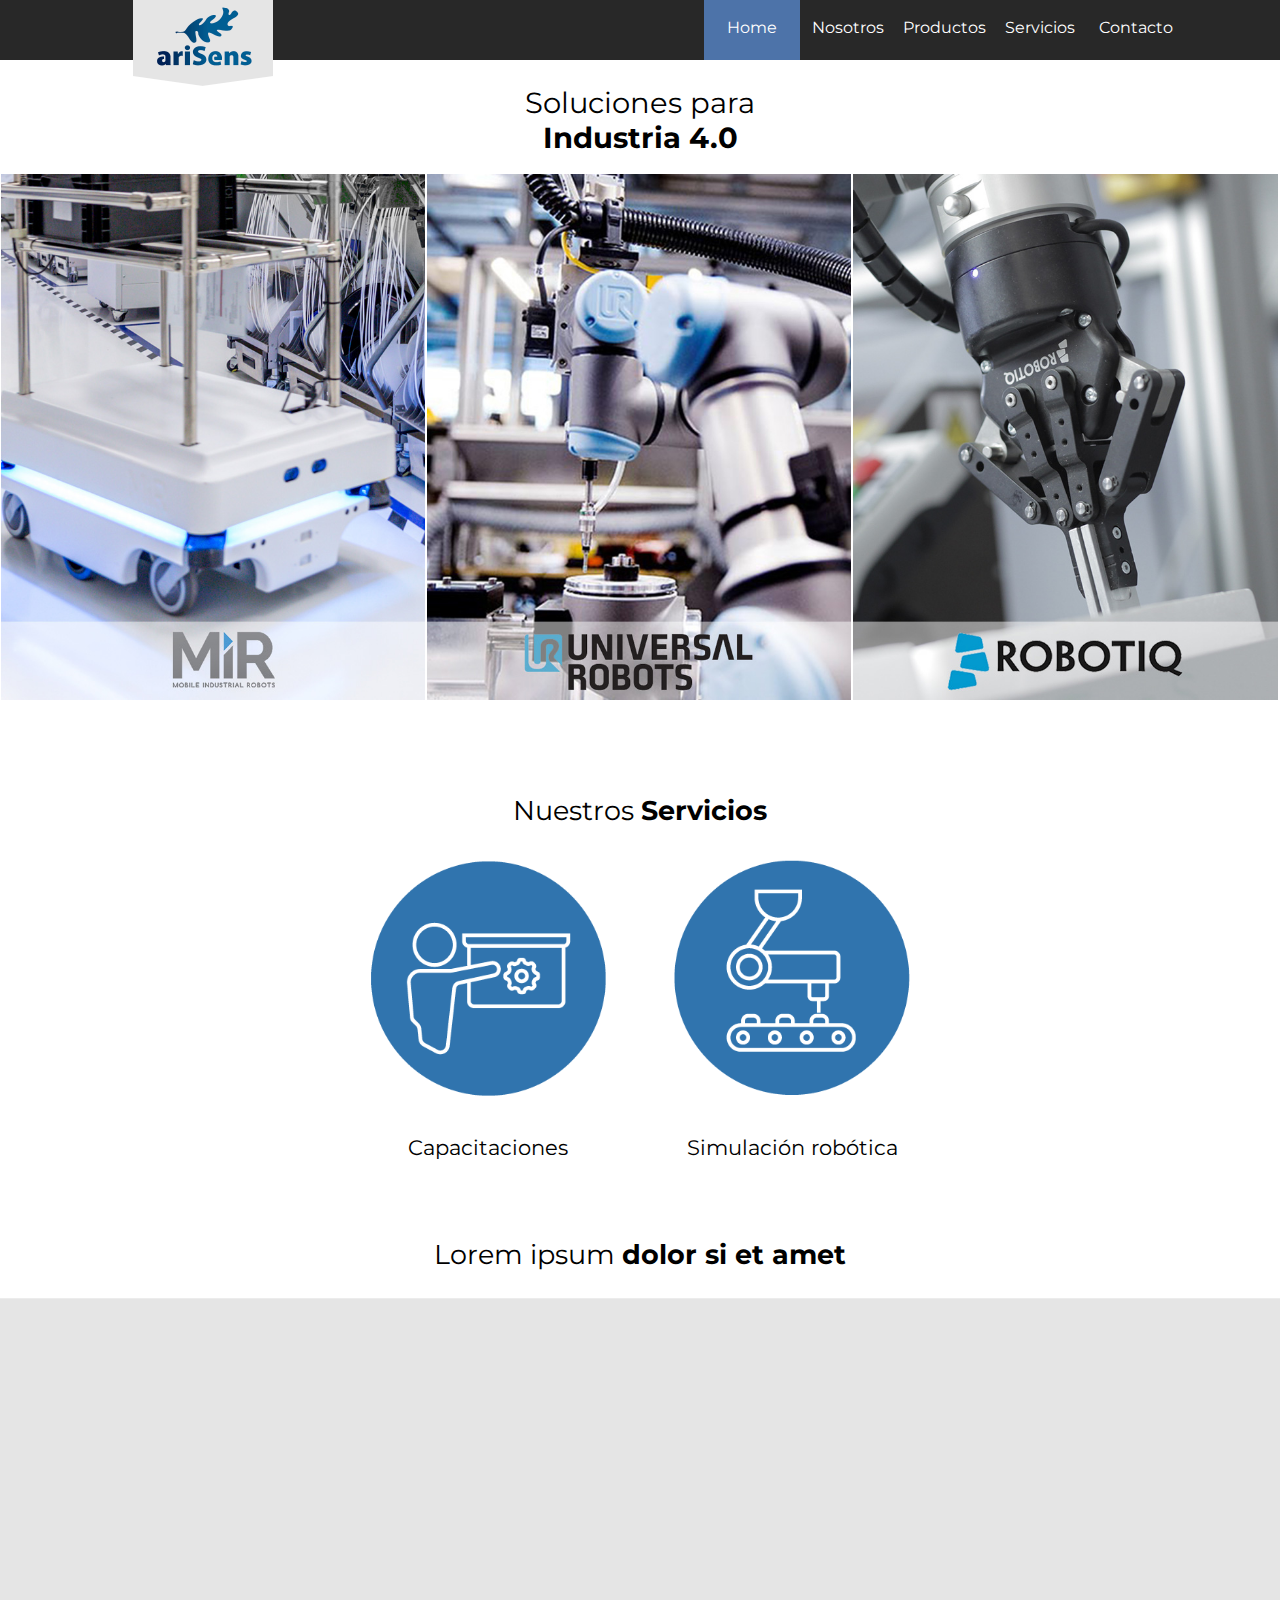
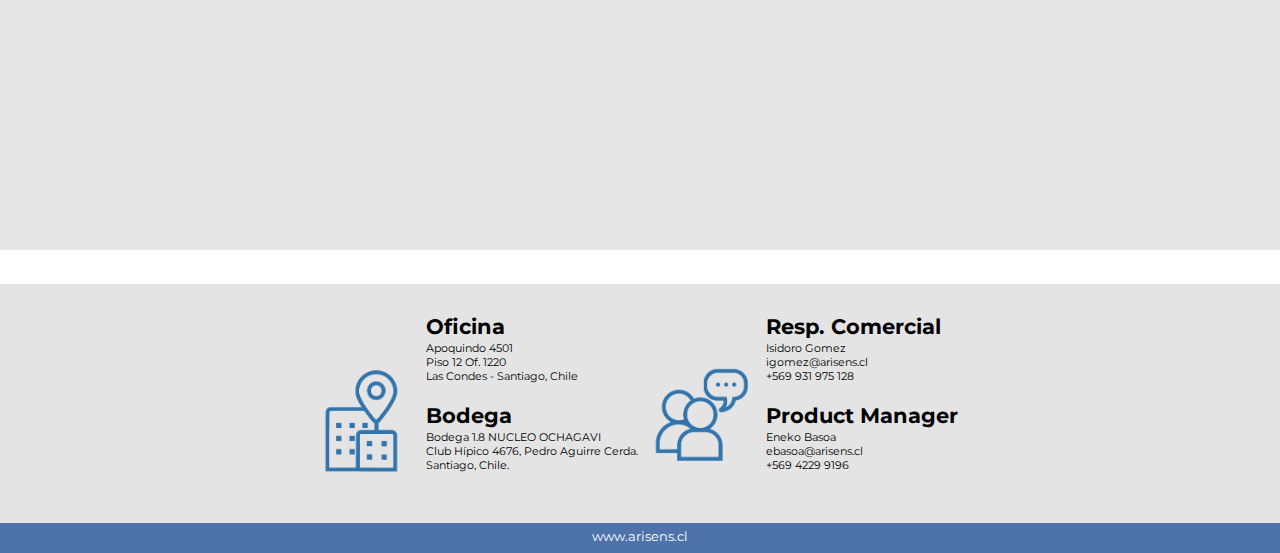
==== index.html @ 4c702173 "update contacto" ====
<!DOCTYPE html>
<html lang="es">
<head>
	<title>Arisens | Robotica</title>
	<meta charset="utf-8">
	<meta name="author" content="Matias Salinas" />
    <meta name="description" content="Arisens tienda de robotica accesorios y tecnologia" />
    <meta name="keywords"  content="arisens, robotica, tienda robotica, arisens productos" />
    <meta name="viewport" content="width=device-width, initial-scale=1">

    <link rel="stylesheet" href="https://use.fontawesome.com/releases/v5.3.1/css/all.css" integrity="sha384-mzrmE5qonljUremFsqc01SB46JvROS7bZs3IO2EmfFsd15uHvIt+Y8vEf7N7fWAU" crossorigin="anonymous">

    <script src="https://ajax.googleapis.com/ajax/libs/jquery/3.3.1/jquery.min.js"></script>

    <link href="https://fonts.googleapis.com/css?family=Montserrat:400,600,700" rel="stylesheet">

    <link rel="stylesheet" type="text/css" href="css/menus.css">
    <link rel="stylesheet" type="text/css" href="css/mobile-landscape.css">
    <link rel="stylesheet" type="text/css" href="css/main.css">
    <link rel="stylesheet" type="text/css" href="css/responsive768.css">
    <link rel="stylesheet" type="text/css" href="css/responsive992.css">
    <link rel="stylesheet" type="text/css" href="css/responsive1200.css">
    <link rel="stylesheet" type="text/css" href="css/responsive1440.css">
    
</head>
<body>
	<nav class="main-nav">
		<div class="nav-menu-res">
			<a href="index.html">
            <img class="logo-text-menu" src="images/logo-text.png">
            </a>
		    <div class="menu-hide">
		        <a href="index.html">
		          <img class="logo-menu" src="images/logo-no-text.png">
		        </a>
		        <ul class="menures">
		        	<div class="linea-menu-res"></div>
                    <li><a href="index.html"><h4>Home</h4></a></li>  
                    <div class="linea-menu-res"></div>          
                    <li><a href="nosotros.html"><h4>Nosotros</h4></a></li>
		            <div class="linea-menu-res"></div> 
		            <li class="sub-menu"><a href="mir.html"><h4>M.I.R</h4></a></li>
		            <div class="linea-menu-res"></div> 
		            <li class="sub-menu"><a href="universalrobots.html"><h4>Universal Robots</h4></a></li>
		            <div class="linea-menu-res"></div>
		            <li class="sub-menu"><a href="robotiq.html"><h4>Robotiq</h4></a></li>
		            <div class="linea-menu-res"></div>
		            <li><a href="servicios.html"><h4>Servicios</h4></a></li>
		            <div class="linea-menu-res"></div>
		            <li class="sub-menu"><a href="capacitaciones.html"><h4>Capacitaciones</h4></a></li>
		            <div class="linea-menu-res"></div>
		            <li class="sub-menu"><a href="simrobotica.html"><h4>Sim. Robótica</h4></a></li>
		            <div class="linea-menu-res"></div>
		            <li><a href="contactform.html"><h4>Contacto</h4></a></li>
		            <div class="linea-menu-res"></div>
		            <li><a href="https://www.linkedin.com/company/arisens-ingenet-chile-spa" target="_blank"> <i class="fab fa-linkedin"></i> </a></li>
		        </ul>
		    </div>

		    <div id="menu-icon-res-slide">
		    <div id="hamburger">
		       <img id="menuicon" src="images/hamburger-icon.png">
		    </div>
		    </div>

		</div>

		<section class="menu-fullwidth">
		   <a href="index.html"><img class="logo-text-menu-fullwidth" src="images/logo-text.png"></a>
			<ul id="menu">
				<li class="menuactive"><a href="index.html">Home</a></li>  
			    <li ><a href="nosotros.html">Nosotros</a></li>
			    <li id="dropdown"><a href="javascript:void(0)">Productos</a>
			    	<div id="dropdown-content">
			    		    <a href="mir.html">M.I.R</a>		            		
		            		<a href="universalrobots.html">Universal Robots</a>
		            		<a href="robotiq.html">Robotiq</a>		            		
		            </div>
		        </li>
			    <li ><a href="servicios.html">Servicios</a></li>    
			    <li ><a href="contactform.html">Contacto</a></li>
			    <li id="icon-rrss-menu"><a href="https://www.linkedin.com/company/arisens-ingenet-chile-spa" target="_blank"> <i class="fab fa-linkedin"></i> </a></li>
			</ul>
		</section>
	</nav>

	<section class="intro">
		<h1>Soluciones para <br>
			<b>Industria 4.0</b>
		</h1>
		<div class="intro-links-marcas">
			<div class="intro-marcas">
				<a href="mir.html">
				<img class="intro-marcas-img" src="images/home-mir.jpg">
				<img class="intro-marcas-img-1200" src="images/home-mir-1200.jpg">
				</a>
			</div>
			<div class="intro-marcas">
				<a href="universalrobots.html">
				<img class="intro-marcas-img" src="images/home-ur.jpg">
				<img class="intro-marcas-img-1200" src="images/home-ur-1200.jpg">
				</a>
			</div>
			<div class="intro-marcas">
				<a href="robotiq.html">
				<img class="intro-marcas-img" src="images/home-robotiq.jpg">
				<img class="intro-marcas-img-1200" src="images/home-robotiq-1200.jpg">
				</a>
			</div>
		</div>
	</section>

	<div class="clearfix"></div>

	<section class="servicios-link">
		<h3>Nuestros&nbsp;<b>Servicios</b></h3>
		<div>
			<a href="servicios.html">
			<img class="img-servicio" src="images/servicios-icon-1.png">
			<h4>Capacitaciones</h4>
			</a>
		</div>
		<div>
			<a href="servicios.html">
			<img class="img-servicio" id="img-inverse" src="images/servicios-icon-2.png">
			<h4>Simulación robótica</h4>
			</a>
		</div>
	</section>

	<div class="clearfix"></div>

	<section class="img-width">
		<h3>Lorem ipsum <b>dolor si et amet</b></h3>
		<img src="images/img-prueba.png">		
	</section>

	<section class="contact-info-section">
		<div class="contact-info">
			<article class="contact-info-icon">
				<img src="images/bodega-icon.png">
			</article>
			<div class="inline">
			<article class="contact-info-text">
				<h4>Oficina</h4>
				<p>Apoquindo 4501<br>
				Piso 12 Of. 1220 <br>
				Las Condes - Santiago, Chile</p>
			</article>
			<article class="contact-info-text">
				<h4>Bodega</h4>
				<p>Bodega 1.8 NUCLEO OCHAGAVI<br>
				Club Hípico 4676, Pedro Aguirre Cerda. <br>
			    Santiago, Chile.</p>
			</article>			
			</div>
		</div>

		<div class="contact-info">
			<article class="contact-info-icon">
				<img src="images/management-icon.png">
			</article>
			<div class="inline">
			<article class="contact-info-text">
				<h4>Resp. Comercial</h4>
				<p>Isidoro Gomez<br>
				igomez@arisens.cl <br>
				   +569 931 975 128</p>
			</article>
			<article class="contact-info-text">
				<h4>Product Manager</h4>
				<p>Eneko Basoa<br>
				ebasoa@arisens.cl <br>
				   +569 4229 9196</p>
			</article>
			</div>
		</div>
	</section>

	<footer>
		<p>www.arisens.cl</p>
	</footer>






<!-- MENU SCRIPT -->
<script type="text/javascript" src="js/menus.js"></script>
</body>
</html>
---- css/menus.css ----
@charset "UTF-8";


.main-nav {
    position:fixed;
    top: 0;
    left: 0;
    width: 100%;
    margin: 0;
    background: none;
    z-index: 99;
}

#menu{
    display: none;
}


.nav-menu-res {
  width: 100%;
  background-color: #2c2c2c;
  height: 60px;
  text-align: center;
}

.logo-text-menu {
  width: 95px;
  padding-top: 15px;
}


#hamburger {
	position: absolute;
	display: block;
  left: 20px;
  top: 25px;
  z-index: 99;
}

#menuicon {
	height: 15px;
}

.menu-hide{
  width: 200px;
  left: -205px;
  height: 100vh;
  position: fixed;
  top: 0px;
  transition: all .4s ease-in-out;
  text-align: left;
  z-index: 50;
  
  
}/*end of menu-hide*/
.menu-hide.show{
  left: 0px;
  background-color: #282828;
  transition: all .4s ease-in-out;
  text-align: left;
}


.menures {
	text-align: left;
	margin-top: 30px;
  padding: 0 20px;
  color: #fff;
}

.menures ul {
  padding: 0;
  margin: 0;
}

.menures li {
  color: white;
  margin: 0 0;
}

.menures h4 {
  font-size: 0.8em;
  font-weight: 600;
  margin: 1em 0;
  color: #fff;
}

.linea-menu-res {
  height: 1px;
  background-color: #fff;
  margin: 0 auto;
}

.sub-menu {
  padding-left: 30px;
}

.logo-menu {
	width: 80px;
  margin: 22px 0 0 20px;
}

.fa-linkedin {
  font-size: 30px;
  padding-top: 10px;
}

.logo-text-menu-fullwidth {
  display: none;
}










/*FOOTER*/


footer {
  display: block;
  z-index: 5;
  bottom: 0px;
  height: 30px;
  width: 100%;
  background-color: #4d73aa;
  text-align: center;
  padding: 0 0 0 0;
}

footer p{
  color: #fff;
  font-size: 0.8em;
  margin: 0;
  padding-top: 6px;
}

.footer h4 {
  font-size: 0.9em;
  margin: 0;
}





@media (min-width: 768px) {
  
}




@media (min-width: 992px) {

.nav-menu-res {
  display: none;
}

#menu {
  display: grid;
  grid-template-columns: 1fr 1fr 1fr 1fr 1fr 1fr;
  text-align: center;
  margin: 0;
  padding: 0 0px 0 40vw;
  z-index: 99;
}

#menu li {
  font-weight: 400;
  padding-top:18px;
  height: 60px;
  box-sizing: border-box;
}

#menu li:hover {
  font-weight: 600;
  -webkit-transition: 0.2s;
  transition: 0.2s;
}

#menu a {
  color: #fff;
  text-decoration: none;
  font-size: 1em;
}

.menuactive {
 background-color: #4d73a9;
}



.menu-fullwidth {
  background-color: #282828;
  height: 60px;
  text-align: left;
  z-index: 99;
}

.logo-text-menu-fullwidth {  
  display: block;
  position: absolute;
  top: -3px;
  left: 10vw;
  width: 150px;
}

li#icon-rrss-menu {
  padding-top: 12px;
}

 .fa-linkedin {
  padding-top: 0px;
}




/*DROPDOWN*/

#dropdown:hover {
  background-color: #6699cc;
}

#dropdown:hover #dropdown-content {
  opacity: 1;
  top: 60px;
}

#dropdown:hover #dropdown-content a {
  font-weight: 400;
}

#dropdown-content {
  opacity: 0;
  position: absolute;
  background-color: #e6e6e6;
  text-decoration: none;
  display: block;
  text-align: left;
  top: 0px;
  z-index: -5;
  box-sizing: border-box;
  -webkit-transition: 0.8s;
  transition: 0.8s;
}

#dropdown-content a {
  display: block;
  padding: 12px 16px;
  text-align: left;
  color: #000;
  font-weight: 400;
}




}



@media (min-width: 1200px) {

#menu {
  display: grid;
  grid-template-columns: 1fr 1fr 1fr 1fr 1fr 1fr;
  text-align: center;
  margin: 0;
  padding: 0 0px 0 55vw;
  z-index: 99;
}



}



@media (min-width: 1440px) {






}
---- css/mobile-landscape.css ----
@charset "UTF-8";

@media (min-width: 500px) and (max-width: 850px) and (orientation: landscape) {

.nav-menu-res {
  display: none;
}

#menu {
  display: grid;
  grid-template-columns: 1fr 1fr 1fr 1fr 1fr 1fr;
  text-align: center;
  margin: 0;
  padding: 0 0px 0 30vw;
  z-index: 99;
}

#menu li {
	font-size: 12px;
  font-weight: 400;
  padding-top:18px;
  height: 50px;
  box-sizing: border-box;
}

#menu a {
  display: inline-block;
  color: #fff;
  text-decoration: none;
  font-size: 1em;
}

.menuactive {
 background-color: #4d73a9;
}



.menu-fullwidth {
  background-color: #282828;
  height: 50px;
  text-align: left;
  z-index: 99;
}

.logo-text-menu-fullwidth {  
  display: block;
  position: absolute;
  top: -3px;
  left: 10px;
  width: 120px;
}

li#icon-rrss-menu {
  padding-top: 12px;
}

 .fa-linkedin {
  padding-top: 0px;
}

#dropdown-content {
  display: none;
}
}
---- css/main.css ----
@charset "UTF-8";

body {
	margin: 0;
	padding: 0;
	font-family: 'Montserrat', sans-serif;
}

* {
	box-sizing: border-box;
}

p {
	font-size: 12px;
}

h1 {
	font-size: 1.5em;
}

a {
	text-decoration: none;
}

ul {
	padding: 0;
	margin: 0;
}

li {
	list-style-type: none;
}

.fab {
	color: #fff;
}

.clearfix {
	clear: both;
}


.img-768, .img-1200 {
	display: none;
}






/*SECCIONES REPRODUCIBLES*/

.img-width {
	margin: 30px 0 0 0;
	text-align: center;
}

.img-width h3 {
	font-weight: 400;
	padding: 0 30px;
}

.img-width img {
	width: 100%;
}



.video-width {
	position: relative;
	padding-bottom: 56.25%;
	margin: 30px 0;
}

.video-width iframe {
	position: absolute;
	width: 100%;
	height: 100%;
}


.text-width {
	background-color: #e6e7e8;
	text-align: center;
	padding: 20px 30px;
	margin: 20px 0;
}









.no-margin {
	margin: 0;
}






/*INDEX*/

.intro {
	margin-top: 100px;
	text-align: center;
}

.intro h1 {
	font-weight: 400;
}

.intro-marcas {
	float: left;
	width: 33.3%;
	padding: 0 1px;
	box-sizing: border-box;
}

.intro-marcas-img {
	width: 100%;
}

.intro-marcas-img-1200 {
	display: none;
}


.servicios-link {
	margin: 40px 0 0 0;
	text-align: center;
}

.servicios-link a{
	color: #000;
}

.servicios-link div {
	display: inline-block;
	box-sizing: border-box;
	padding: 0 20px;
}

.servicios-link img {
	width: 120px;
}

.servicios-link h3 {
	font-weight: 400;
}

.servicios-link h4 {
	font-weight: 400;
}

#img-inverse {
	transform: scaleX(-1);
}




.contact-info-section {
	background-color: #e4e4e4;
	text-align: left;
	padding: 20px 20px 40px 20px;
	margin: 30px 0 0 0;
}

.contact-info-section p {
	font-size: 0.7em;
}

.contact-info {
	width: 100%;
}

.inline {
	display: table-cell;
}

.contact-info-text {
	display: table-cell;
	box-sizing: border-box;
	padding: 0 10px;
	vertical-align: top;
}



.contact-info-icon {
	margin-top: 20px;
	box-sizing: border-box;
	display: table-cell;
}

.contact-info-icon img {
	width: 100px;
	margin-top: 20px;
}



/*NOSOTROS*/


.nosotros-intro {
	text-align: center;
	margin: 85px 0 40px 0;
}

.img-nosotros {
	width: 100%;
}

.img-nosotros-1200 {
	display: none;
}

.nosotros-intro p {
	padding: 0 10vw;
}


.distribucion-marcas {
	text-align: center;
}

.distribucion-marcas h3 {
	color: #336699;
	padding: 0 20px;
	font-size: 1em;
}

.bandera {
	width: 80px;
}

.brief {
	padding: 20px 10px;
}

.separation-brief {
	width: 2px;
	height: 20px;
	background-color: #e3e3e3;
	float: left;
	box-sizing: border-box;
}

.brief-marcas {
	float: left;
	width: 32%;
	box-sizing: border-box;
	padding: 0 10px;
}

.brief-marcas img {
	max-width: 100%;
}

.brief-marcas p {
	font-size: 0.6em;
}

#servicio-brief {
	padding: 0 10vw;
}




/*INTRO MARCAS*/

.marca-producto-intro {
	text-align: center;
	margin: 80px 0; 
}

.marca-intro-icon {
	width: 200px;
}

.marca-intro-img {
	width: 100%;
}

.marca-intro-text {
	padding: 0 30px;
}

.productos-marcas-container {
	text-align: center;
	padding-bottom: 30px;
}

.container-producto-layout {
	display: flex;
	flex-wrap: wrap;
	padding: 0 20px;
	text-align: center;
}

.producto-item {
    width: 50%;
    padding: 20px;
    text-align: left;
    align-self: flex-end;
}

.producto-item img {
	max-width: 100%;
}

.producto-item h3 {
	color: #336699;
	font-size: 1.1em;
}



/*M.I.R*/

.caracteristicas-mir-container {
	margin: 20px 0;
	padding: 20px 0;
	text-align: center;
	background-color: #e6e7e8;
}

.caracteristicas-mir {
	padding: 0 20px;
	display: flex;
	flex-wrap: wrap;
}

.caracteristica-item {
	padding: 20px 0;
	width: 100%;
	display: inline-block;
}

.caracteristica-item p {
	display: table-cell;
	vertical-align: top;
	padding-left: 30px;
	text-align: left;
}

.ticket {
	display: table-cell;
	vertical-align: top;
}

.ticket img {
	width: 30px;
}






/*UNIVERSAL ROBOTS*/


.ventajas-section {
	margin: 30px 0 20px 0;
	display: flex;
	flex-wrap: wrap;
	padding: 0 20px;
}

.ventajas-item {
	text-align: center;
	width: 50%;
	padding: 10px;
}

.ventajas-item h2 {
	margin: 0 auto;
	color: #fff;
	width: 50px;
	background-color: #4d73a9;
	border-radius: 50px;
	padding: 10px;
}

.ventajas-item h4 {
	color: #4d73a9;
	font-weight: 600;
}

.ventajas-item p {
	text-align: left;
}

.seriee-container-intro {
	margin: 20px 0;
	padding: 20px 0;
	text-align: center;
	background-color: #e6e7e8;
}

.ur-seriee-caracteristica {
	padding: 0 20px;
	display: flex;
	flex-wrap: wrap;
}

.no-background-color {
	background-color: #fff;
}



/*SERVICIOS*/

.servicios__capacitaciones {
	margin-top: 60px;
}

.capacitaciones__title {
	text-align: center;
}

.capacitaciones__title img {
	width: 140px;
	vertical-align: middle;
}

.capacitaciones__title h2 {
	display: inline;
	font-weight: 600;
}

.capacitaciones__container {
	text-align: center;
}

.capacitaciones__item {
	margin-top: 0px;
	padding: 0 30px;
}

.capacitaciones__item h2 {
	display: inline-block;
	color: #fff;
	background-color: #4d73aa;
	width: 60px;
	height: 60px;
	border-radius: 50px;
	padding-top: 14px;
}

.capacitaciones__item h3 {
	color: #4d73aa;
	margin: 0;
}

.capacitaciones__item ol {
	text-align: left;
	list-style: none; 
	counter-reset: li;
}

.capacitaciones__item li {
	counter-increment: li;
	padding: 3px 0;
}

.capacitaciones__item li::before {
  content: counter(li); 
  color: #4d73aa;
  font-weight: 600;
  display: inline-block; 
  width: 1em;
  margin-left: -1.5em;
  margin-right: 0.5em;
  text-align: right;
  direction: rtl;
}

.simulacion__section  {
	margin-top: 70px;
	text-align: center;
}

.simulacion__title img {
	width: 100px;
	vertical-align: middle;
}

.simulacion__title h2 {
	display: inline;
	font-weight: 600;
	font-size: 1.4em;
	vertical-align: middle;
}

.simulacion__text {
	padding: 0 30px;
}

.simulacion__text p {
	font-size: 0.9em;
}



.flex-direction-nav a:before {
	color: #9a9a9a;
	font-size: 17px;
}

.flex-control-paging li a {
	width: 8px;
	height: 8px;
}


/*CONTACTO*/

.formulario__section {
	margin-top: 100px;
}

.contacto__intro {
	text-align: center;
}

.contacto__intro img {
	width: 30%;
	display: inline-block;
	vertical-align: middle;
}

.contacto__intro p {
	display: inline-block;
	text-align: left;
	width: 50%;
	vertical-align: middle;
	margin-left: 10px;
}

.formulario {
	margin-top: 30px;
	padding: 0 30px;
}

.tabla__formulario {
	font-size: 0.9em;
}


.formulario__input {
	width: 100%;
	padding: 8px;
	margin-top: 5px;
	border: none;
	background-color: #e4e4e4;
	font-family: 'Montserrat', sans-serif;
	font-weight: 600;
}

.tabla__formulario textarea {
	width: 100%;
	padding: 8px;
	margin-top: 5px;
	font-family: 'Montserrat', sans-serif;
	border: none;
	background-color: #e4e4e4;
	font-weight: 600;
}

.tabla__formulario--submit {
	width: 50%;
	padding: 8px;
	margin-top: 5px;
	border: none;
	background-color: #4d73aa;
	font-family: 'Montserrat', sans-serif;
	font-weight: 600;
	color: #fff;
	border-radius: 50px;
}
---- css/responsive768.css ----
@charset "UTF-8";

@media (min-width: 768px) {

p {
	font-size: 15px;
}

h1 {
	font-size: 1.7em;
}

.contact-info-section {
	text-align: center;
}

.contact-info-icon {
	display: inline-block;
}

.inline {
	display: block;
}

.contact-info-text {
	display: inline-block;
}


.img-480, .img-1200 {
	display: none;
}

.img-768 {
	display: inline-block;
}



/*INTRO MARCAS*/

.marca-intro-text {
	padding: 0 90px;
}


.producto-item h3 {
	font-size: 1.4em;
}


.container-producto-layout {
	padding: 0 100px;
}



/*M.I.R*/

.caracteristicas-mir {
	padding: 0 120px;
}

.seriee-container-intro {
	padding: 20px 100px;
}

.text-width {
	text-align: center;
	padding: 20px 100px;
	margin: 20px 0;
}




/*SERVICIOS*/

.capacitaciones__container {
	display: flex;
}

.capacitaciones__item {
	width: 100%;
	padding: 0 10px;
	flex-wrap: wrap;
}

.simulacion__section  {
	margin-top: 50px;
}

.simulacion__text {
	padding: 0 100px;
}

.simulacion__text p {
	font-size: 1em;
}


}
---- css/responsive992.css ----
@charset "UTF-8";

@media (min-width: 992px) {


.marca-intro-text {
	padding: 0 120px;
}

.text-width {
	padding: 20px 150px;
}


}
---- css/responsive1200.css ----
@charset "UTF-8";

@media (min-width: 1200px) {

p {
	font-size: 16px;
}

h1 {
	font-size: 2em;
}

h3 {
	font-size: 1.7em;
}

h4 {
	font-size: 1.3em;
}


.img-480, .img-768 {
	display: none;
}

.img-1200 {
	display: inline-block;
}



/*INTRO*/

.intro {
	margin-top: 85px;
}

.intro h1 {
	font-size: 1.8em;
}

.intro-links-marcas {
	transition: 1s;
}




.intro-marcas-img {
	display: none;
}

.intro-marcas-img-1200 {
	display: inline-block;
	width: 100%;
	-webkit-transition: opacity 1s;
	transition: opacity 1s;
}

.intro-marcas-img-1200:hover {
	opacity: 0.5;
}

.servicios-link {
	margin: 90px 0 0 0;
}

.servicios-link div {
	padding: 0px 0px;
	position: relative;
	width: 300px;
	height: 350px;
}

.servicios-link a {
	position: absolute;
	left: 0;
	right: 0;
}

.servicios-link img {
	width: 250px;
	-webkit-transition: width 0.5s;
	transition: width 0.5s;
}

.servicios-link img:hover {
	width: 260px;
	transition-timing-function: ease;
}


.contact-info-section {
	padding: 30px;
	text-align: center;
}

.contact-info {
	display: inline-block;
	width: auto;
	text-align: left;
}

.contact-info-icon {
	width: auto;
	margin-top: 20px;
	box-sizing: border-box;
	display: inline-block;
	vertical-align: top;
}


.inline {
	display: inline-block;
}

.contact-info-text {
	display: block;
	width: auto;
	box-sizing: border-box;
	padding: 0 10px;
	vertical-align: top;
}

.contact-info-text h4 {
	margin: auto auto 2px auto;
}

.contact-info-text p {
	margin: 0px auto 20px auto;
}






/*NOSOTROS*/

.img-nosotros {
	display: none;
}

.img-nosotros-1200  {
	display: inline-block;
	width: 100%;
}

.nosotros-intro p {
	font-size: 1.1em;
	padding: 30px 20vw;
}

.distribucion-marcas h3 {
	padding: 0 20vw;
	font-size: 1.7em;
}

.bandera {
	width: 120px;
	padding: 20px 20px;
}

.brief {
	padding: 20px 10vw;
}

.separation-brief {
	height: 180px;
}

.brief-marcas {
	width: 33%;
	padding: 0 40px;
}

.brief-marcas p {
	font-size: 1.1em;
}

#servicio-brief {
	padding: 0 20vw;
}

p#servicio-brief {
	font-size: 1.1em;
}




/*MARCAS INTRO*/

.marca-producto-intro {
	margin-top: 70px;
}

.intro-img {
	float: left;
	width: 50%;
	margin-top: 20px;
}

.marca-intro-img {
	width: 100%;
}


.marca-intro-text {
	float: left;
	text-align: left;
	width: 50%;
	padding: 0 80px;
	box-sizing: border-box;
	margin-top: 20px;
}

.marca-intro-text h1 {
	margin: 0;
}


.container-producto-layout {
	padding: 0 100px;
}

.producto-item {
	width: 25%;
}


/*M.I.R*/

.caracteristicas-mir-container {
	padding: 50px 0;
}

.caracteristica-item {
	padding: 20px 40px;
	width: 50%;
}

.ventajas-section {
	margin: 50px 0 20px 0;
	display: flex;
	flex-wrap: wrap;
	padding: 0 10vw;
}

.ventajas-item {
	width: 33.3%;
	padding: 30px 40px;
}

.text-width {
	padding: 40px 20vw;
}

.seriee-container-intro-flex {
	display: flex;
	margin: 0 10vw;
}

.seriee-container-intro-flex img {
	margin: 0;
}

.seriee-img {
	width: 35vw;
}

.seriee-img img {
	max-width: 100%;
}

.ur-seriee-caracteristica {
	display: block;
	align-self: center;

}

.seriee-container-intro-flex .caracteristica-item {
	width: 35vw;
	display: block;
}





/*SERVIVICIOS*/

.capacitaciones__title img {
	width: 170px;
}

.simulacion__title img {
	width: 150px;
}

.servicios__capacitaciones {
	margin-top: 40px;
	padding: 0 5vw;
}

.capacitaciones__item {
	padding: 0 20px;
	flex-wrap: wrap;
}

.capacitaciones__item h3 {
	font-size: 1.3em;
}

.capacitaciones__item h4 {
	text-align: left;
}

.simulacion__section  {
	margin: 50px 0 70px 0;
}

.simulacion__title h2 {
	font-size: 1.5em;
}

.simulacion__text {
	padding: 0 15vw;
}

.flex-direction-nav .flex-next {
	right: 20px;
}

.flexslider:hover .flex-direction-nav .flex-next {
	right: 40px;
}

.flex-direction-nav .flex-prev {
	left: 20px;
}

.flexslider:hover .flex-direction-nav .flex-prev {
	left: 40px;
}


}
---- css/responsive1440.css ----
@charset "UTF-8";

@media (min-width: 1440px) {

p {
	font-size: 16px;
	line-height: 1.4em;
}


.brief-marcas p {
	font-size: 1.2em;
}



/*MARCAS INTRO*/

.marca-producto-intro {
	margin-top: 80px;
}

.marca-intro-icon {
	width: 250px;
}

.marca-intro-text {
	padding: 0 90px;
}




/*SERVICIOS*/

.servicios__capacitaciones {
	padding: 0 15vw;
}

.flex-direction-nav a:before {
	color: #9a9a9a;
	font-size: 30px;
}

}
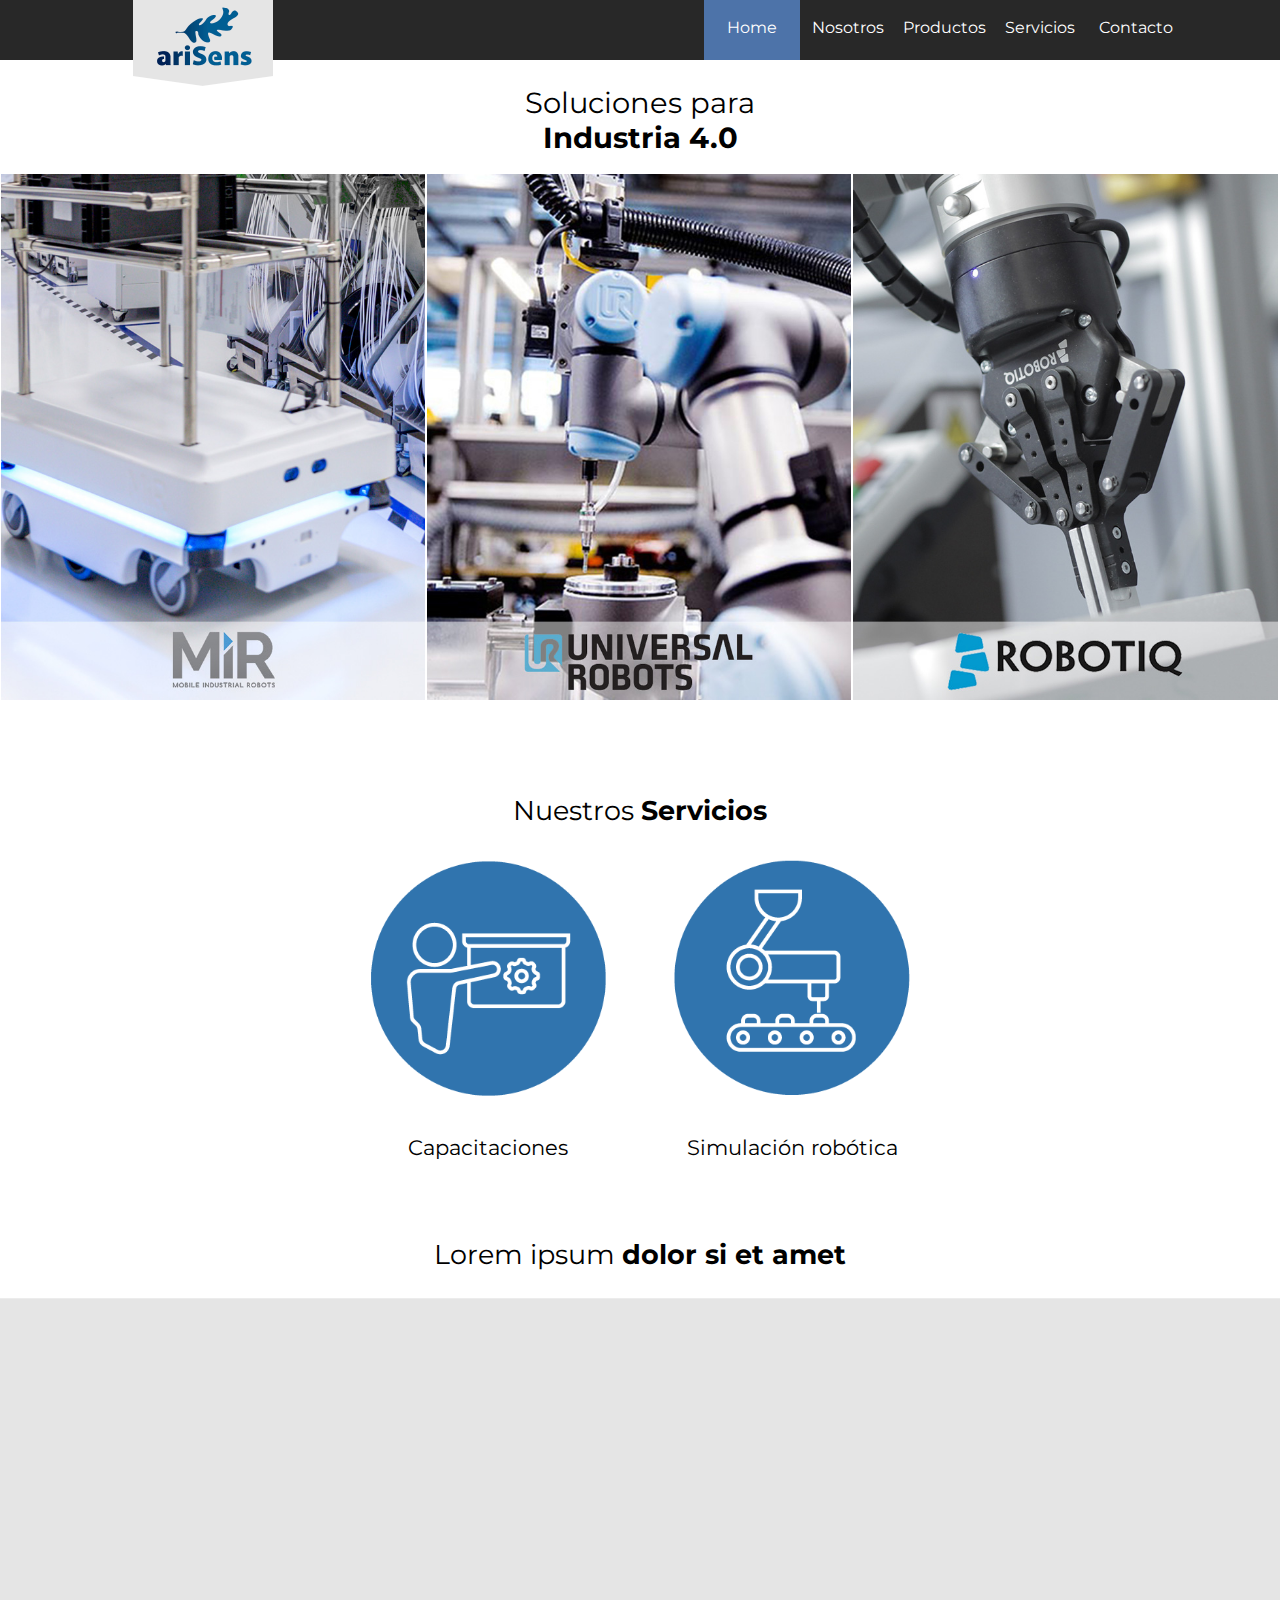
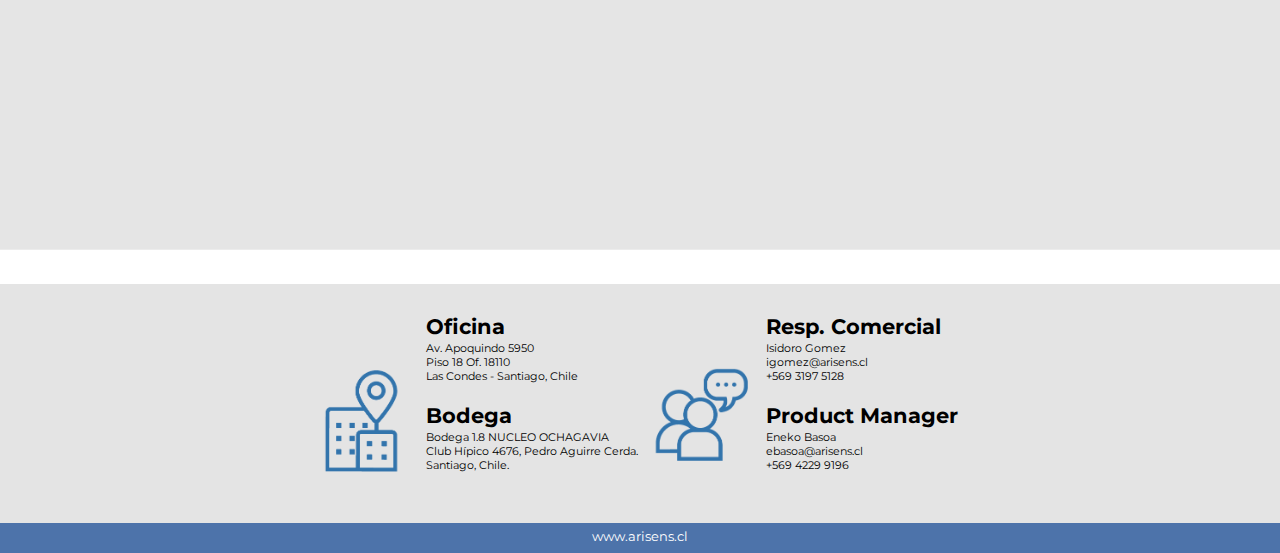
==== commit ce02f471: "update contacto" ====
--- a/index.html
+++ b/index.html
@@ -46,10 +46,6 @@
 		            <li class="sub-menu"><a href="robotiq.html"><h4>Robotiq</h4></a></li>
 		            <div class="linea-menu-res"></div>
 		            <li><a href="servicios.html"><h4>Servicios</h4></a></li>
-		            <div class="linea-menu-res"></div>
-		            <li class="sub-menu"><a href="capacitaciones.html"><h4>Capacitaciones</h4></a></li>
-		            <div class="linea-menu-res"></div>
-		            <li class="sub-menu"><a href="simrobotica.html"><h4>Sim. Robótica</h4></a></li>
 		            <div class="linea-menu-res"></div>
 		            <li><a href="contactform.html"><h4>Contacto</h4></a></li>
 		            <div class="linea-menu-res"></div>
@@ -143,13 +139,13 @@
 			<div class="inline">
 			<article class="contact-info-text">
 				<h4>Oficina</h4>
-				<p>Apoquindo 4501<br>
-				Piso 12 Of. 1220 <br>
+				<p> Av. Apoquindo 5950<br>
+				Piso 18 Of. 18110 <br>
 				Las Condes - Santiago, Chile</p>
 			</article>
 			<article class="contact-info-text">
 				<h4>Bodega</h4>
-				<p>Bodega 1.8 NUCLEO OCHAGAVI<br>
+				<p>Bodega 1.8 NUCLEO OCHAGAVIA<br>
 				Club Hípico 4676, Pedro Aguirre Cerda. <br>
 			    Santiago, Chile.</p>
 			</article>			
@@ -165,7 +161,7 @@
 				<h4>Resp. Comercial</h4>
 				<p>Isidoro Gomez<br>
 				igomez@arisens.cl <br>
-				   +569 931 975 128</p>
+				   +569 3197 5128</p>
 			</article>
 			<article class="contact-info-text">
 				<h4>Product Manager</h4>
--- a/css/main.css
+++ b/css/main.css
@@ -310,7 +310,7 @@
     width: 50%;
     padding: 20px;
     text-align: left;
-    align-self: flex-end;
+    align-self: flex-start;
 }
 
 .producto-item img {
@@ -320,6 +320,7 @@
 .producto-item h3 {
 	color: #336699;
 	font-size: 1.1em;
+	margin-bottom: 0px;
 }
 
 
@@ -566,6 +567,7 @@
 	background-color: #e4e4e4;
 	font-family: 'Montserrat', sans-serif;
 	font-weight: 600;
+	border-radius: 10px;
 }
 
 .tabla__formulario textarea {
@@ -576,6 +578,7 @@
 	border: none;
 	background-color: #e4e4e4;
 	font-weight: 600;
+	border-radius: 10px;
 }
 
 .tabla__formulario--submit {
--- a/css/responsive992.css
+++ b/css/responsive992.css
@@ -11,5 +11,27 @@
 	padding: 20px 150px;
 }
 
+.tabla__formulario--submit {
+	width: 200px;
+}
+
+.flex-direction-nav .flex-next {
+	right: 20px;
+}
+
+.flexslider:hover .flex-direction-nav .flex-next {
+	right: 40px;
+}
+
+.flex-direction-nav .flex-prev {
+	left: 20px;
+}
+
+.flexslider:hover .flex-direction-nav .flex-prev {
+	left: 40px;
+}
+
+
+
 
 }--- a/css/responsive1200.css
+++ b/css/responsive1200.css
@@ -217,6 +217,7 @@
 
 .marca-intro-text h1 {
 	margin: 0;
+	font-size: 1.8em;
 }
 
 
@@ -225,7 +226,12 @@
 }
 
 .producto-item {
-	width: 25%;
+	width: 23%;
+	align-self: flex-start;
+	border: 1px solid #dddddd;
+	height: 480px;
+	border-radius: 30px;
+	margin: 5px 1%;
 }
 
 
@@ -345,6 +351,59 @@
 }
 
 
-}
-
-
+
+
+
+/*CONTACTO*/
+
+.contacto__intro {
+	text-align: center;
+	width: 45%;
+	display: inline-block;
+	padding: 0 10%;
+	vertical-align: middle;
+	margin-bottom: 100px;
+	height: 45vh;
+}
+
+.contacto__intro img {
+	width: auto;
+	display: inline-block;
+	vertical-align: middle;
+	margin-right: 55px;
+}
+
+.contacto__intro p {
+	display: block;
+	width: auto;
+	vertical-align: middle;
+	margin-left: 0px;
+}
+
+.formulario__section {
+	margin-top: 20px;
+}
+
+.formulario {
+	width: 45%;
+	display: inline-block;
+	vertical-align: middle;
+	margin-bottom: 100px;
+	height: 45vh;
+	margin-top: 150px;
+}
+
+.formulario__input {
+	width: 100%;
+	padding: 15px;
+	margin-top: 5px;
+}
+
+.tabla__formulario textarea {
+	width: 100%;
+	padding: 15px;
+}
+
+}
+
+
--- a/css/responsive1440.css
+++ b/css/responsive1440.css
@@ -28,6 +28,10 @@
 	padding: 0 90px;
 }
 
+.producto-item {
+	height: 580px;
+}
+
 
 
 
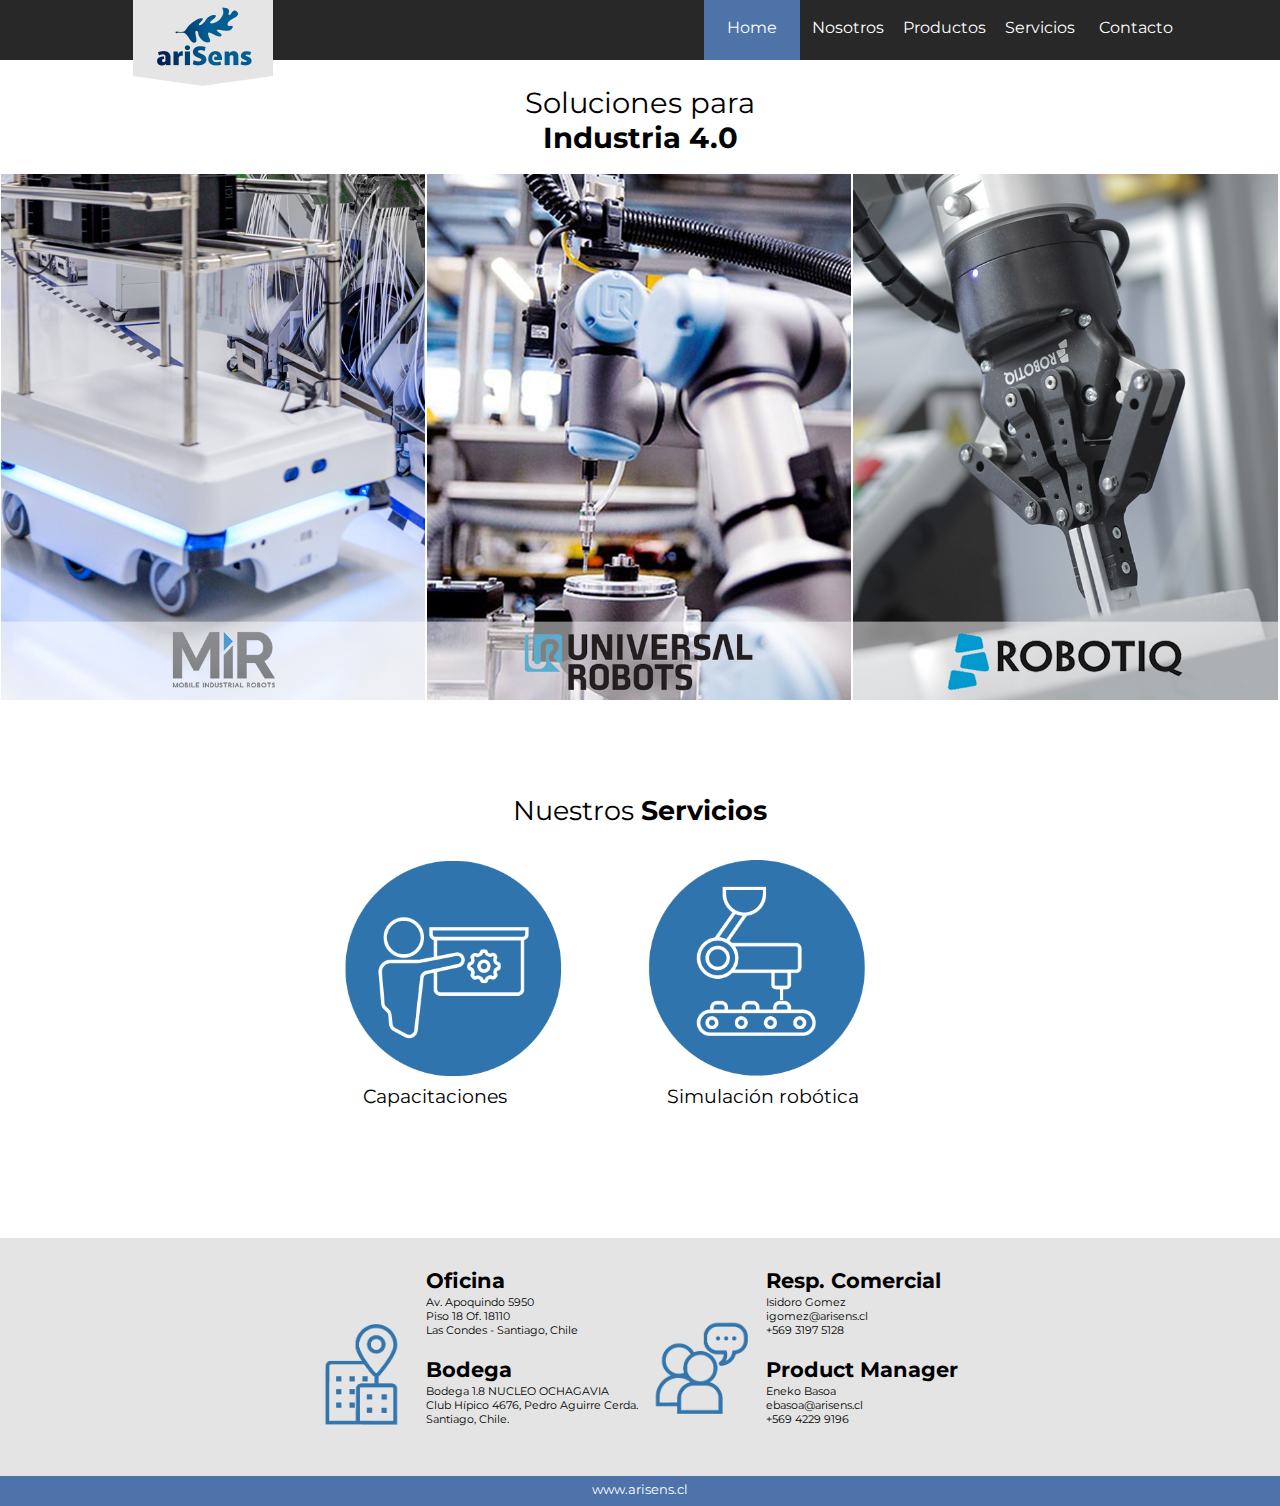
==== commit bf8153ce: "update reunion 1" ====
--- a/index.html
+++ b/index.html
@@ -126,10 +126,12 @@
 
 	<div class="clearfix"></div>
 
-	<section class="img-width">
+<!-- 	<section class="img-width">
 		<h3>Lorem ipsum <b>dolor si et amet</b></h3>
 		<img src="images/img-prueba.png">		
-	</section>
+	</section> -->
+
+	
 
 	<section class="contact-info-section">
 		<div class="contact-info">
--- a/css/main.css
+++ b/css/main.css
@@ -140,7 +140,7 @@
 	color: #000;
 }
 
-.servicios-link div {
+.servicios-link > div {
 	display: inline-block;
 	box-sizing: border-box;
 	padding: 0 20px;
@@ -156,6 +156,8 @@
 
 .servicios-link h4 {
 	font-weight: 400;
+	margin-top: 0px;
+	font-size: 1.2em;
 }
 
 #img-inverse {
@@ -529,6 +531,7 @@
 
 .formulario__section {
 	margin-top: 100px;
+	text-align: center;
 }
 
 .contacto__intro {
@@ -567,7 +570,7 @@
 	background-color: #e4e4e4;
 	font-family: 'Montserrat', sans-serif;
 	font-weight: 600;
-	border-radius: 10px;
+	border-radius: 4px;
 }
 
 .tabla__formulario textarea {
@@ -578,7 +581,7 @@
 	border: none;
 	background-color: #e4e4e4;
 	font-weight: 600;
-	border-radius: 10px;
+	border-radius: 4px;
 }
 
 .tabla__formulario--submit {
--- a/css/responsive1200.css
+++ b/css/responsive1200.css
@@ -65,27 +65,30 @@
 	margin: 90px 0 0 0;
 }
 
-.servicios-link div {
+.servicios-link > div {
 	padding: 0px 0px;
 	position: relative;
 	width: 300px;
 	height: 350px;
 }
 
-.servicios-link a {
+.servicios-link h4 {
+	position: absolute;
+	left: 25px;
+	top: 230px;
+}
+
+.servicios-link img {
+	width: 230px;
+	-webkit-transition: width 0.5s;
+	transition: width 0.5s;
 	position: absolute;
 	left: 0;
-	right: 0;
-}
-
-.servicios-link img {
-	width: 250px;
-	-webkit-transition: width 0.5s;
-	transition: width 0.5s;
+	display: block;
 }
 
 .servicios-link img:hover {
-	width: 260px;
+	width: 240px;
 	transition-timing-function: ease;
 }
 
@@ -229,9 +232,13 @@
 	width: 23%;
 	align-self: flex-start;
 	border: 1px solid #dddddd;
+	height: 440px;
+	border-radius: 10px;
+	margin: 5px 1%;
+}
+
+.producto__item--robotiq {
 	height: 480px;
-	border-radius: 30px;
-	margin: 5px 1%;
 }
 
 
@@ -382,6 +389,7 @@
 
 .formulario__section {
 	margin-top: 20px;
+	padding-top: 50px;
 }
 
 .formulario {
@@ -390,7 +398,7 @@
 	vertical-align: middle;
 	margin-bottom: 100px;
 	height: 45vh;
-	margin-top: 150px;
+	margin-top: 10px;
 }
 
 .formulario__input {
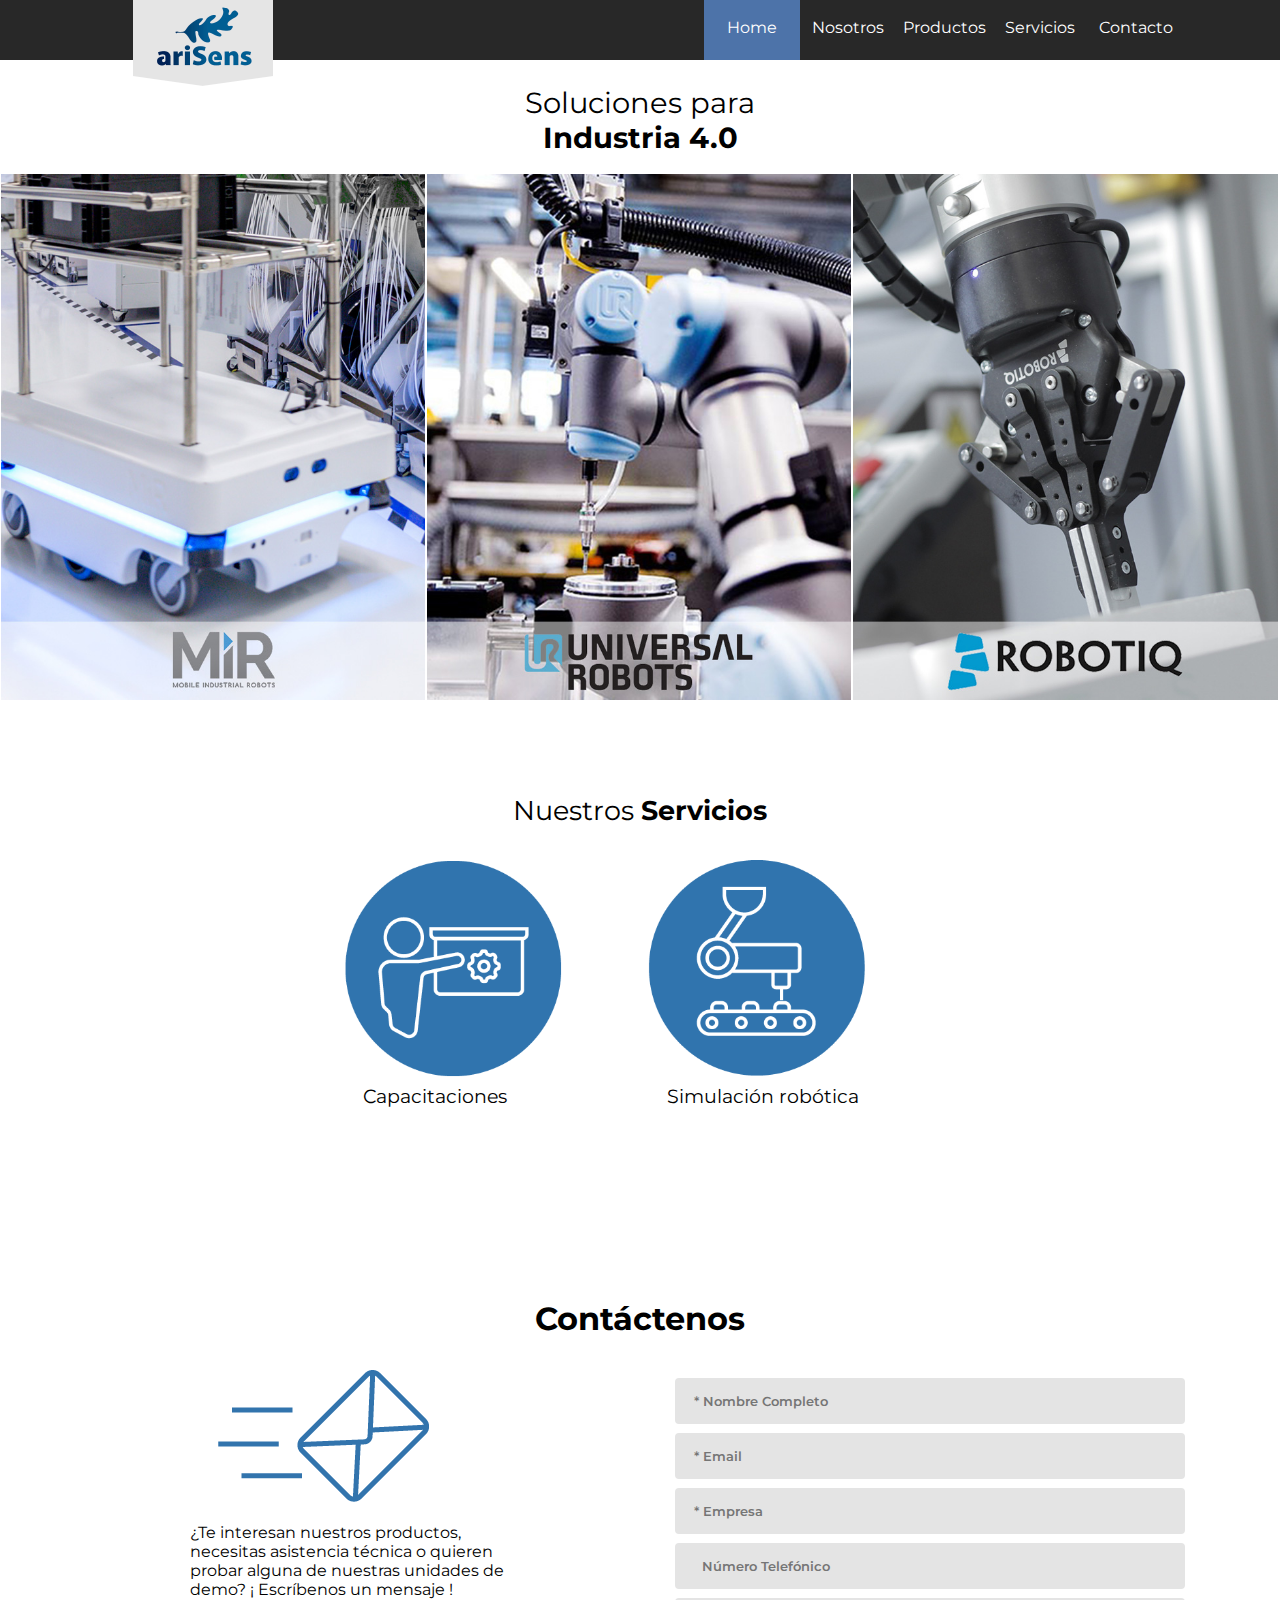
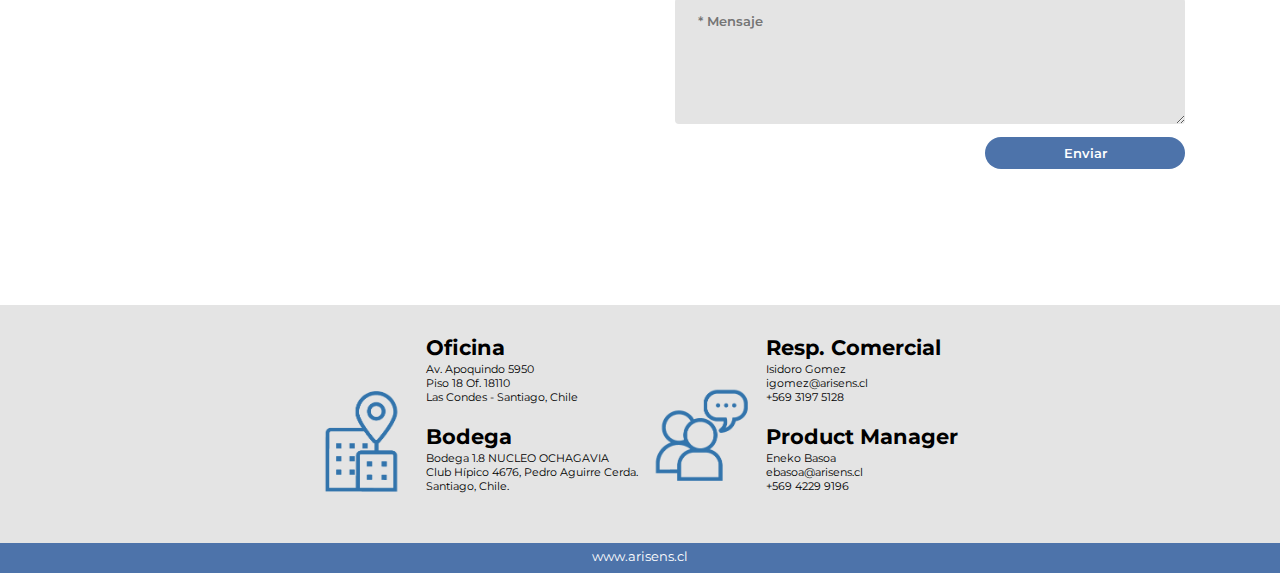
==== commit f94107f1: "update index" ====
--- a/index.html
+++ b/index.html
@@ -131,7 +131,63 @@
 		<img src="images/img-prueba.png">		
 	</section> -->
 
-	
+	<section class="formulario__section">
+		<h1>Contáctenos</h1>
+		<div class="contacto__intro">
+			<img src="images/contacto-icon.png">
+			<p>¿Te interesan nuestros productos, necesitas asistencia técnica o quieren probar alguna de nuestras unidades de demo?
+				¡ Escríbenos un&nbsp;mensaje !</p>
+	    </div>
+		<form class="formulario" name="contactform" method="post" action="send_form_email.php">
+			<table class="tabla__formulario" width="100%">
+				<tr>
+				 <!-- <td valign="top">
+				  <label for="first_name">* Nombre Completo</label>
+				 </td> -->
+				 <td valign="top">
+				  <input class="formulario__input" placeholder="&nbsp;* Nombre Completo" type="text" name="first_name" maxlength="50" size="">
+				 </td>
+				</tr>
+				<tr>
+				<!--  <td valign="top"">
+				  <label for="last_name">* Email</label>
+				 </td> -->
+				 <td valign="top">
+				  <input class="formulario__input" placeholder="&nbsp;* Email" type="text" name="last_name" maxlength="50" size="">
+				 </td>
+				</tr>
+				<tr>
+				<!--  <td valign="top">
+				  <label for="email">* Empresa</label>
+				 </td> -->
+				 <td valign="top">
+				  <input class="formulario__input" placeholder="&nbsp;* Empresa" type="text" name="email" maxlength="50" size="">
+				 </td>
+				</tr>
+				<tr>
+				<!--  <td valign="top">
+				  <label for="telephone">Número Telefónico</label>
+				 </td> -->
+				 <td valign="top">
+				  <input class="formulario__input" placeholder="&nbsp;&nbsp; Número Telefónico" type="text" name="telephone" maxlength="30" size="">
+				 </td>
+				</tr>
+				<tr>
+				<!--  <td valign="top">
+				  <label for="comments">* Mensaje</label>
+				 </td> -->
+				 <td valign="top">
+				  <textarea placeholder="&nbsp; * Mensaje" name="comments" maxlength="1000" cols="" rows="6"></textarea>
+				 </td>
+				</tr>
+				<tr>
+				 <td colspan="2" style="text-align:right">
+				  <input class="tabla__formulario--submit" type="submit" value="Enviar"> 
+				 </td>
+				</tr>
+			</table>
+		</form>		
+	</section>
 
 	<section class="contact-info-section">
 		<div class="contact-info">
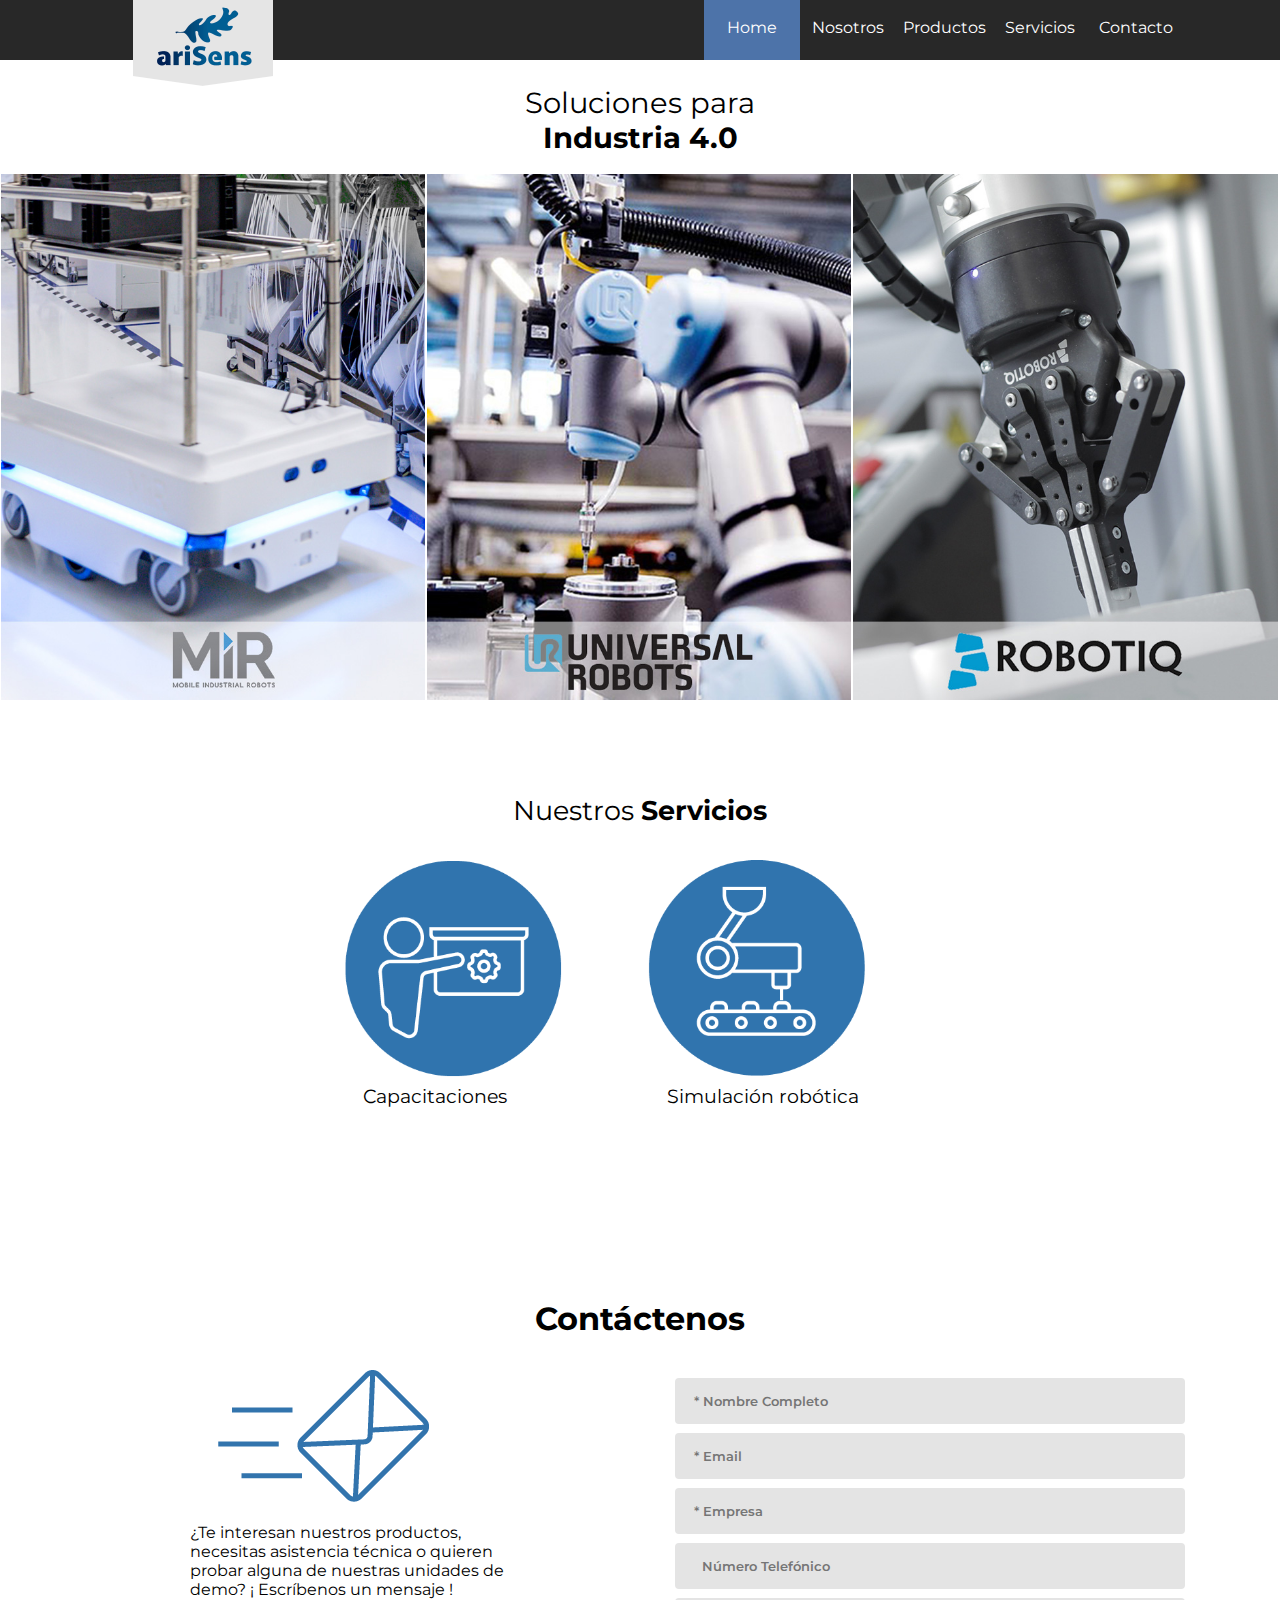
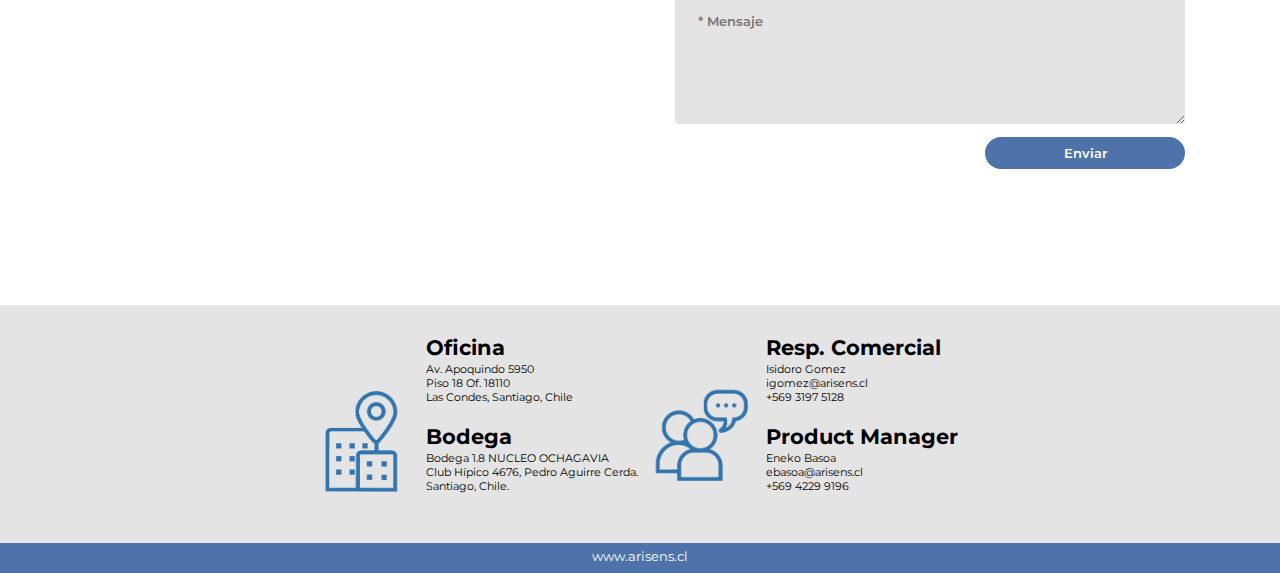
==== commit 1b2dfe0b: "update" ====
--- a/index.html
+++ b/index.html
@@ -199,7 +199,7 @@
 				<h4>Oficina</h4>
 				<p> Av. Apoquindo 5950<br>
 				Piso 18 Of. 18110 <br>
-				Las Condes - Santiago, Chile</p>
+				Las Condes, Santiago, Chile</p>
 			</article>
 			<article class="contact-info-text">
 				<h4>Bodega</h4>
--- a/css/responsive1200.css
+++ b/css/responsive1200.css
@@ -211,7 +211,7 @@
 
 .marca-intro-text {
 	float: left;
-	text-align: left;
+	text-align: justify;
 	width: 50%;
 	padding: 0 80px;
 	box-sizing: border-box;
